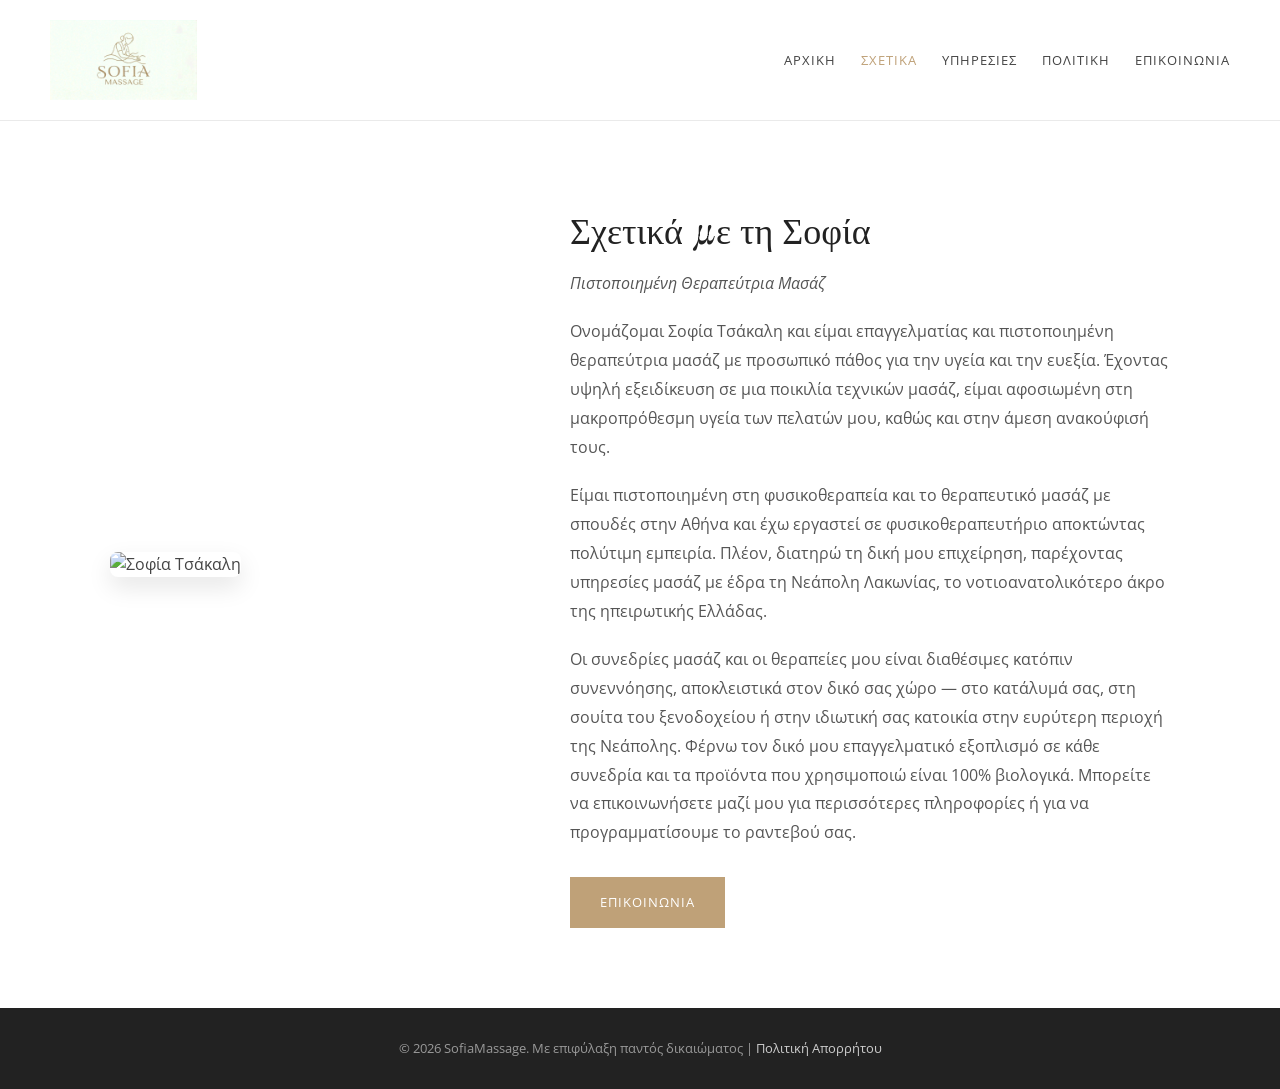
==== about.html @ c90dcd19 "dsa" ====
<!DOCTYPE html>
<html lang="el">
<head>
    <meta charset="UTF-8">
    <meta name="viewport" content="width=device-width, initial-scale=1.0">
    <title>Σχετικά | Sofia Massage</title>
    
    <!-- Google Fonts -->
    <link href="https://fonts.googleapis.com/css2?family=Playfair+Display:ital,wght@0,400;0,600;1,400&family=Open+Sans:wght@300;400;600&display=swap" rel="stylesheet">
    
    <!-- Custom CSS -->
    <link rel="stylesheet" href="style.css">
</head>
<body>

    <header>
        <div class="logo">
            <a href="index.html">
                <img src="sofiamassage.jpg" alt="Sofia Massage Logo" class="logo-img">
            </a>
        </div>
        <nav>
            <a href="index.html">Αρχική</a>
            <a href="about.html" class="active">Σχετικά</a>
            <a href="services.html">Υπηρεσίες</a>
            <a href="policy.html">Πολιτική</a>
            <a href="contact.html">Επικοινωνία</a>
        </nav>
    </header>

    <main>
        <section class="about-section">
            <div class="about-grid">
                <div class="about-image-container">
                    <img src="public/sofiamassage/sofia-portrait.jpg" alt="Σοφία Τσάκαλη" class="about-image">
                </div>
                <div class="about-content">
                    <h2>Σχετικά με τη Σοφία</h2>
                    <p class="about-subtitle">Πιστοποιημένη Θεραπεύτρια Μασάζ</p>
                    <p>Ονομάζομαι Σοφία Τσάκαλη και είμαι επαγγελματίας και πιστοποιημένη θεραπεύτρια μασάζ με προσωπικό πάθος για την υγεία και την ευεξία. Έχοντας υψηλή εξειδίκευση σε μια ποικιλία τεχνικών μασάζ, είμαι αφοσιωμένη στη μακροπρόθεσμη υγεία των πελατών μου, καθώς και στην άμεση ανακούφισή τους.</p>
                    <p>Είμαι πιστοποιημένη στη φυσικοθεραπεία και το θεραπευτικό μασάζ με σπουδές στην Αθήνα και έχω εργαστεί σε φυσικοθεραπευτήριο αποκτώντας πολύτιμη εμπειρία. Πλέον, διατηρώ τη δική μου επιχείρηση, παρέχοντας υπηρεσίες μασάζ με έδρα τη Νεάπολη Λακωνίας, το νοτιοανατολικότερο άκρο της ηπειρωτικής Ελλάδας.</p>
                    <p>Οι συνεδρίες μασάζ και οι θεραπείες μου είναι διαθέσιμες κατόπιν συνεννόησης, αποκλειστικά στον δικό σας χώρο — στο κατάλυμά σας, στη σουίτα του ξενοδοχείου ή στην ιδιωτική σας κατοικία στην ευρύτερη περιοχή της Νεάπολης. Φέρνω τον δικό μου επαγγελματικό εξοπλισμό σε κάθε συνεδρία και τα προϊόντα που χρησιμοποιώ είναι 100% βιολογικά. Μπορείτε να επικοινωνήσετε μαζί μου για περισσότερες πληροφορίες ή για να προγραμματίσουμε το ραντεβού σας.</p>
                    <a href="contact.html" class="btn-primary">ΕΠΙΚΟΙΝΩΝΙΑ</a>
                </div>
            </div>
        </section>
    </main>

    <footer>
        <p>&copy; 2026 SofiaMassage. Με επιφύλαξη παντός δικαιώματος | <a href="policy.html">Πολιτική Απορρήτου</a></p>
    </footer>

</body>
</html>
---- style.css ----
/* Βασικές Ρυθμίσεις */
* {
    box-sizing: border-box;
    margin: 0;
    padding: 0;
}
body {
    font-family: 'Open Sans', sans-serif;
    color: #444;
    background-color: #fff;
    line-height: 1.6;
}
h1, h2, h3, .logo-text {
    font-family: 'Playfair Display', serif;
    color: #222;
    font-weight: normal;
}
a {
    text-decoration: none;
    color: inherit;
}

/* Μενού Πλοήγησης (Header) */
header {
    display: flex;
    justify-content: space-between;
    align-items: center;
    padding: 20px 50px;
    background-color: #fff;
    border-bottom: 1px solid #eaeaea;
}
.logo-text {
    font-size: 28px;
    letter-spacing: 1px;
    color: #bfa178; /* Χρυσό/Μπεζ χρώμα σπα */
}
.logo-img {
    max-height: 80px;
    width: auto;
    display: block;
}
nav {
    display: flex;
    gap: 25px;
}
nav a {
    font-size: 13px;
    text-transform: uppercase;
    letter-spacing: 1px;
    transition: color 0.3s ease;
}
nav a:hover, nav a.active {
    color: #bfa178;
}

/* About Section */
.about-section {
    max-width: 1100px;
    margin: 80px auto;
    padding: 0 20px;
}

.about-grid {
    display: grid;
    grid-template-columns: 2fr 3fr; /* Η στήλη της εικόνας λίγο μικρότερη */
    gap: 60px;
    align-items: center;
}

.about-image {
    width: 100%;
    height: auto;
    border-radius: 8px;
    box-shadow: 0 10px 25px rgba(0, 0, 0, 0.1);
}

.about-content h2 {
    font-size: 36px;
    margin-bottom: 10px;
}

.about-subtitle {
    font-size: 16px;
    font-style: italic;
    color: #777;
    margin-bottom: 30px;
}

.about-content p {
    margin-bottom: 20px;
    color: #555;
    line-height: 1.8;
}

/* Κουμπί γενικής χρήσης */
.btn-primary {
    display: inline-block;
    background-color: #bfa178;
    color: #ffffff;
    padding: 15px 30px;
    text-transform: uppercase;
    font-size: 13px;
    letter-spacing: 1px;
    transition: background-color 0.3s ease;
    margin-top: 10px;
}
.btn-primary:hover {
    background-color: #a88a64; /* Πιο σκούρο στο hover */
}

/* Hero Section (Κεντρική Οθόνη) */
.hero-section {
    min-height: 80vh;
    display: flex;
    justify-content: center;
    align-items: center;
    background-image: linear-gradient(rgba(0, 0, 0, 0.4), rgba(0, 0, 0, 0.4)), url('https://images.unsplash.com/photo-1544161515-4ab6ce6db874?q=80&w=1920&auto=format&fit=crop');
    background-size: cover;
    background-position: center;
    text-align: center;
}
.hero-content {
    max-width: 800px;
    padding: 0 20px;
}
.hero-content h1 {
    color: #ffffff;
    font-family: 'Playfair Display', serif;
    font-size: 48px;
    margin-bottom: 15px;
}
.hero-subtitle {
    color: #ffffff;
    font-family: 'Open Sans', sans-serif;
    font-style: italic;
    font-size: 20px;
    margin-bottom: 30px;
}
.hero-btn {
    display: inline-block;
    background-color: #bfa178;
    color: #ffffff;
    padding: 15px 30px;
    text-transform: uppercase;
    transition: background-color 0.3s ease;
    margin-bottom: 15px;
}
.hero-btn:hover {
    background-color: #a88a64; /* Πιο σκούρο χρυσό/μπεζ στο hover */
}
.hero-phone {
    color: #ffffff;
    font-size: 14px;
}

/* Services Page */
.page-header {
    text-align: center;
    margin: 80px auto 60px;
    max-width: 800px;
    padding: 0 20px;
}
.page-header h1 {
    font-size: 36px;
    margin-bottom: 10px;
}
.page-header p {
    color: #777;
    font-style: italic;
    font-size: 16px;
}

.services-section {
    max-width: 1100px;
    margin: 0 auto 60px;
    padding: 0 20px;
}

.services-grid {
    display: grid;
    grid-template-columns: repeat(2, 1fr);
    gap: 30px;
}

.service-card {
    background-color: #fff;
    border: 1px solid #eaeaea;
    padding: 30px;
    transition: box-shadow 0.3s ease;
    display: flex;
    flex-direction: column;
}

.service-card:hover {
    box-shadow: 0 10px 30px rgba(0, 0, 0, 0.07);
}

.service-card h3 {
    color: #bfa178;
    font-size: 20px;
    margin-bottom: 10px;
}

.service-card h4 {
    font-family: 'Open Sans', sans-serif;
    font-weight: 600;
    font-size: 15px;
    color: #333;
    margin-bottom: 25px;
    flex-grow: 1; /* Σπρώχνει το link προς τα κάτω */
}

.service-card .card-link {
    font-size: 13px;
    text-transform: uppercase;
    letter-spacing: 1px;
    font-weight: 600;
    color: #222;
    border-bottom: 2px solid #bfa178;
    padding-bottom: 3px;
    transition: color 0.3s ease;
    align-self: flex-start;
}

.service-card .card-link:hover {
    color: #bfa178;
}

.services-cta {
    text-align: center;
    margin: 60px auto;
    padding: 30px;
    max-width: 700px;
    background-color: #fafafa;
    border: 1px solid #eee;
    color: #555;
    font-size: 15px;
    line-height: 1.7;
}

/* Contact Page Cards */
.contact-cards-section {
    max-width: 1200px;
    margin: 0 auto 60px;
    padding: 0 20px;
}

.contact-cards-grid {
    display: grid;
    grid-template-columns: repeat(3, 1fr);
    gap: 30px;
}

.contact-card {
    background-color: #fff;
    border: 1px solid #eaeaea;
    padding: 40px;
    text-align: center;
    transition: transform 0.3s ease, box-shadow 0.3s ease;
}

.contact-card:hover {
    transform: translateY(-5px);
    box-shadow: 0 15px 30px rgba(0, 0, 0, 0.08);
}

.contact-card h3 {
    color: #bfa178;
    font-size: 18px;
    text-transform: uppercase;
    letter-spacing: 1px;
    margin-bottom: 15px;
}

.contact-card p {
    font-size: 18px;
    word-wrap: break-word; /* For long emails */
}

.contact-card a {
    transition: color 0.3s ease;
}
.contact-card a:hover {
    color: #bfa178;
}

/* Footer */
footer {
    background-color: #222;
    color: #999;
    text-align: center;
    padding: 30px 20px;
    margin-top: 80px;
    font-size: 13px;
}
footer a {
    color: #ccc;
}

/* Responsive Design για Κινητά */
@media (max-width: 768px) {
    header {
        flex-direction: column;
        gap: 15px;
        padding: 20px;
    }
    nav {
        flex-wrap: wrap;
        justify-content: center;
    }
    .about-grid {
        grid-template-columns: 1fr;
        gap: 40px;
    }
    .services-grid {
        grid-template-columns: 1fr;
    }
    .contact-cards-grid {
        grid-template-columns: 1fr;
    }
}
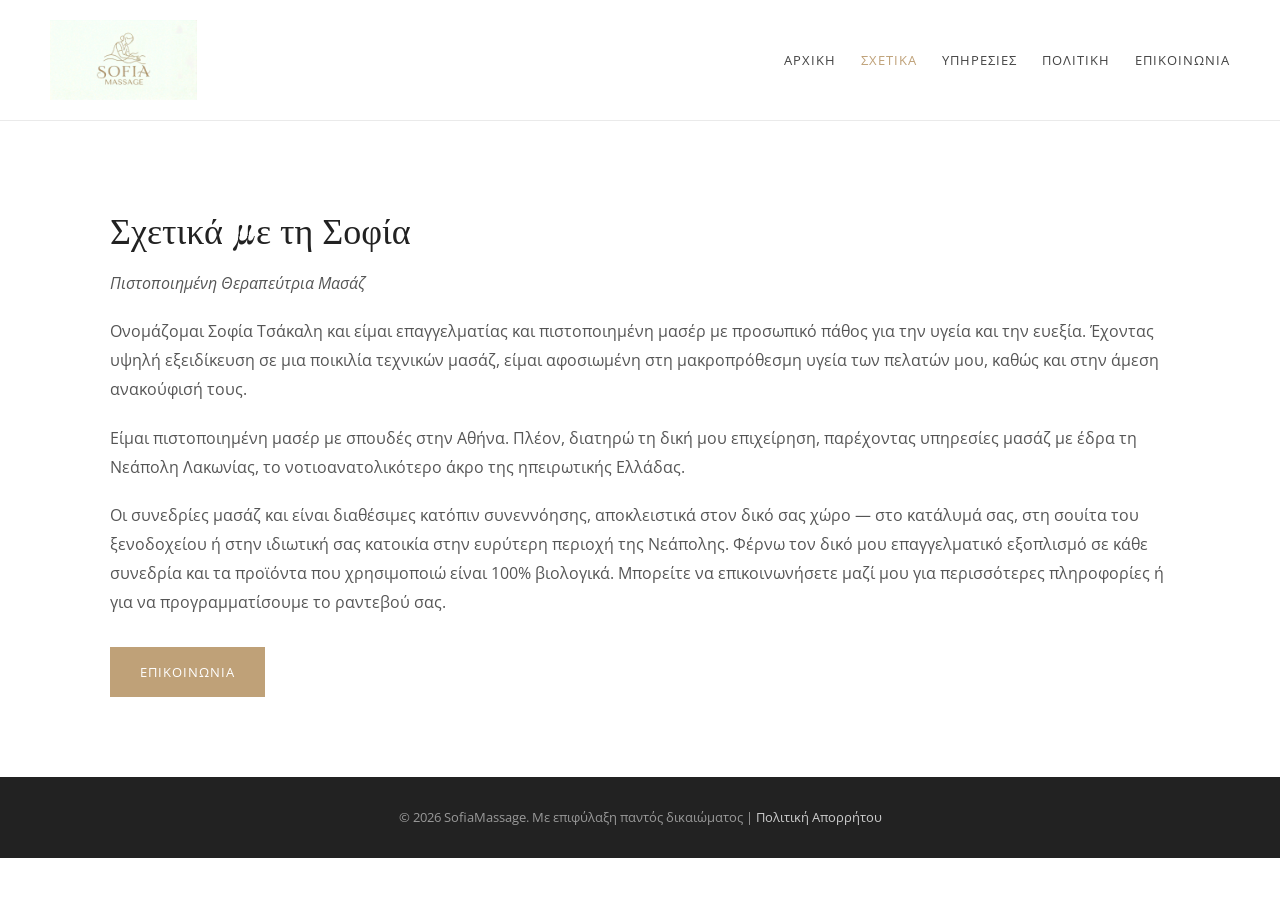
==== commit c5bee4de: "etoimo" ====
--- a/about.html
+++ b/about.html
@@ -31,15 +31,12 @@
     <main>
         <section class="about-section">
             <div class="about-grid">
-                <div class="about-image-container">
-                    <img src="public/sofiamassage/sofia-portrait.jpg" alt="Σοφία Τσάκαλη" class="about-image">
-                </div>
                 <div class="about-content">
                     <h2>Σχετικά με τη Σοφία</h2>
                     <p class="about-subtitle">Πιστοποιημένη Θεραπεύτρια Μασάζ</p>
-                    <p>Ονομάζομαι Σοφία Τσάκαλη και είμαι επαγγελματίας και πιστοποιημένη θεραπεύτρια μασάζ με προσωπικό πάθος για την υγεία και την ευεξία. Έχοντας υψηλή εξειδίκευση σε μια ποικιλία τεχνικών μασάζ, είμαι αφοσιωμένη στη μακροπρόθεσμη υγεία των πελατών μου, καθώς και στην άμεση ανακούφισή τους.</p>
-                    <p>Είμαι πιστοποιημένη στη φυσικοθεραπεία και το θεραπευτικό μασάζ με σπουδές στην Αθήνα και έχω εργαστεί σε φυσικοθεραπευτήριο αποκτώντας πολύτιμη εμπειρία. Πλέον, διατηρώ τη δική μου επιχείρηση, παρέχοντας υπηρεσίες μασάζ με έδρα τη Νεάπολη Λακωνίας, το νοτιοανατολικότερο άκρο της ηπειρωτικής Ελλάδας.</p>
-                    <p>Οι συνεδρίες μασάζ και οι θεραπείες μου είναι διαθέσιμες κατόπιν συνεννόησης, αποκλειστικά στον δικό σας χώρο — στο κατάλυμά σας, στη σουίτα του ξενοδοχείου ή στην ιδιωτική σας κατοικία στην ευρύτερη περιοχή της Νεάπολης. Φέρνω τον δικό μου επαγγελματικό εξοπλισμό σε κάθε συνεδρία και τα προϊόντα που χρησιμοποιώ είναι 100% βιολογικά. Μπορείτε να επικοινωνήσετε μαζί μου για περισσότερες πληροφορίες ή για να προγραμματίσουμε το ραντεβού σας.</p>
+                    <p>Ονομάζομαι Σοφία Τσάκαλη και είμαι επαγγελματίας και πιστοποιημένη μασέρ με προσωπικό πάθος για την υγεία και την ευεξία. Έχοντας υψηλή εξειδίκευση σε μια ποικιλία τεχνικών μασάζ, είμαι αφοσιωμένη στη μακροπρόθεσμη υγεία των πελατών μου, καθώς και στην άμεση ανακούφισή τους.</p>
+                    <p>Είμαι πιστοποιημένη μασέρ με σπουδές στην Αθήνα. Πλέον, διατηρώ τη δική μου επιχείρηση, παρέχοντας υπηρεσίες μασάζ με έδρα τη Νεάπολη Λακωνίας, το νοτιοανατολικότερο άκρο της ηπειρωτικής Ελλάδας.</p>
+                    <p>Οι συνεδρίες μασάζ και είναι διαθέσιμες κατόπιν συνεννόησης, αποκλειστικά στον δικό σας χώρο — στο κατάλυμά σας, στη σουίτα του ξενοδοχείου ή στην ιδιωτική σας κατοικία στην ευρύτερη περιοχή της Νεάπολης. Φέρνω τον δικό μου επαγγελματικό εξοπλισμό σε κάθε συνεδρία και τα προϊόντα που χρησιμοποιώ είναι 100% βιολογικά. Μπορείτε να επικοινωνήσετε μαζί μου για περισσότερες πληροφορίες ή για να προγραμματίσουμε το ραντεβού σας.</p>
                     <a href="contact.html" class="btn-primary">ΕΠΙΚΟΙΝΩΝΙΑ</a>
                 </div>
             </div>
--- a/style.css
+++ b/style.css
@@ -62,7 +62,7 @@
 
 .about-grid {
     display: grid;
-    grid-template-columns: 2fr 3fr; /* Η στήλη της εικόνας λίγο μικρότερη */
+    grid-template-columns: 1fr;
     gap: 60px;
     align-items: center;
 }
@@ -284,6 +284,39 @@
     color: #bfa178;
 }
 
+/* Policy Page */
+.policy-container {
+    max-width: 800px;
+    margin: 60px auto;
+    padding: 0 20px;
+    line-height: 1.8;
+    color: #555;
+}
+
+.policy-section {
+    margin-bottom: 40px;
+}
+
+.policy-section h2 {
+    color: #bfa178;
+    font-size: 24px;
+    margin-bottom: 15px;
+}
+
+.policy-section p {
+    margin-bottom: 15px;
+    font-size: 16px;
+}
+
+.policy-section blockquote {
+    background-color: #fcfcfc;
+    border-left: 4px solid #bfa178;
+    padding: 20px;
+    margin: 25px 0;
+    font-style: italic;
+    color: #333;
+}
+
 /* Footer */
 footer {
     background-color: #222;
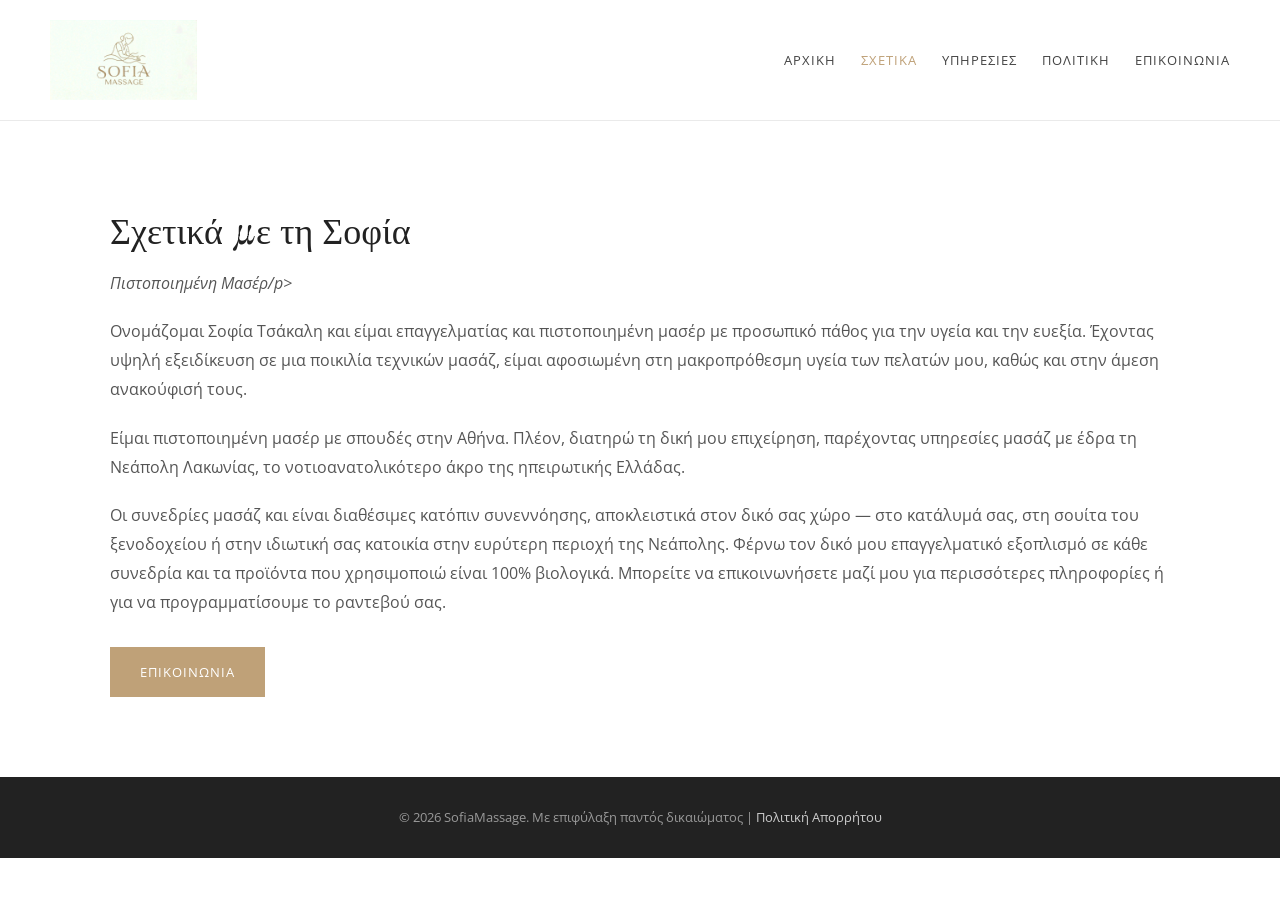
==== commit fac7bc4c: "ds" ====
--- a/about.html
+++ b/about.html
@@ -33,7 +33,7 @@
             <div class="about-grid">
                 <div class="about-content">
                     <h2>Σχετικά με τη Σοφία</h2>
-                    <p class="about-subtitle">Πιστοποιημένη Θεραπεύτρια Μασάζ</p>
+                    <p class="about-subtitle">Πιστοποιημένη Μασέρ/p>
                     <p>Ονομάζομαι Σοφία Τσάκαλη και είμαι επαγγελματίας και πιστοποιημένη μασέρ με προσωπικό πάθος για την υγεία και την ευεξία. Έχοντας υψηλή εξειδίκευση σε μια ποικιλία τεχνικών μασάζ, είμαι αφοσιωμένη στη μακροπρόθεσμη υγεία των πελατών μου, καθώς και στην άμεση ανακούφισή τους.</p>
                     <p>Είμαι πιστοποιημένη μασέρ με σπουδές στην Αθήνα. Πλέον, διατηρώ τη δική μου επιχείρηση, παρέχοντας υπηρεσίες μασάζ με έδρα τη Νεάπολη Λακωνίας, το νοτιοανατολικότερο άκρο της ηπειρωτικής Ελλάδας.</p>
                     <p>Οι συνεδρίες μασάζ και είναι διαθέσιμες κατόπιν συνεννόησης, αποκλειστικά στον δικό σας χώρο — στο κατάλυμά σας, στη σουίτα του ξενοδοχείου ή στην ιδιωτική σας κατοικία στην ευρύτερη περιοχή της Νεάπολης. Φέρνω τον δικό μου επαγγελματικό εξοπλισμό σε κάθε συνεδρία και τα προϊόντα που χρησιμοποιώ είναι 100% βιολογικά. Μπορείτε να επικοινωνήσετε μαζί μου για περισσότερες πληροφορίες ή για να προγραμματίσουμε το ραντεβού σας.</p>
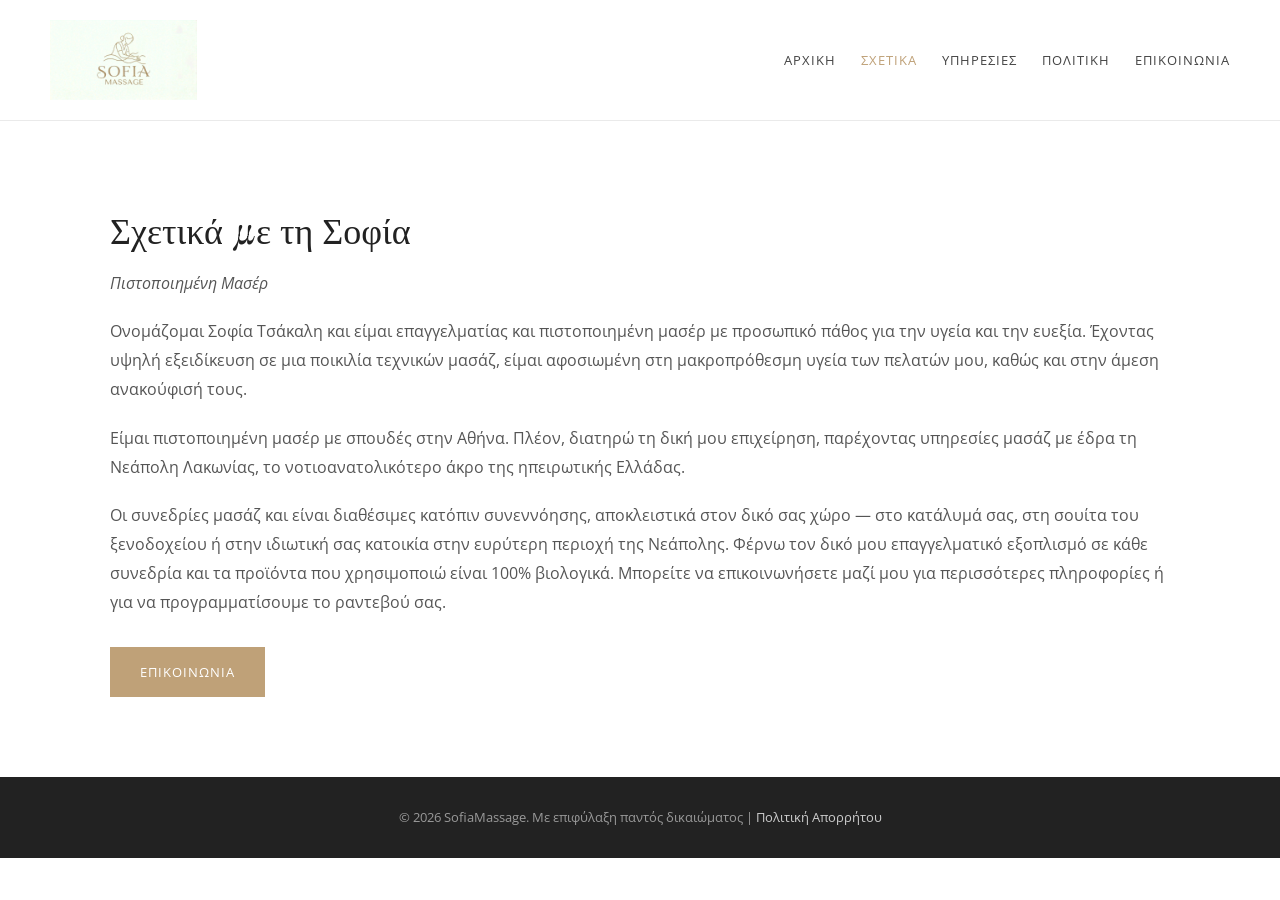
==== commit 0aac2525: "s" ====
--- a/about.html
+++ b/about.html
@@ -33,7 +33,7 @@
             <div class="about-grid">
                 <div class="about-content">
                     <h2>Σχετικά με τη Σοφία</h2>
-                    <p class="about-subtitle">Πιστοποιημένη Μασέρ/p>
+                    <p class="about-subtitle">Πιστοποιημένη Μασέρ </p>
                     <p>Ονομάζομαι Σοφία Τσάκαλη και είμαι επαγγελματίας και πιστοποιημένη μασέρ με προσωπικό πάθος για την υγεία και την ευεξία. Έχοντας υψηλή εξειδίκευση σε μια ποικιλία τεχνικών μασάζ, είμαι αφοσιωμένη στη μακροπρόθεσμη υγεία των πελατών μου, καθώς και στην άμεση ανακούφισή τους.</p>
                     <p>Είμαι πιστοποιημένη μασέρ με σπουδές στην Αθήνα. Πλέον, διατηρώ τη δική μου επιχείρηση, παρέχοντας υπηρεσίες μασάζ με έδρα τη Νεάπολη Λακωνίας, το νοτιοανατολικότερο άκρο της ηπειρωτικής Ελλάδας.</p>
                     <p>Οι συνεδρίες μασάζ και είναι διαθέσιμες κατόπιν συνεννόησης, αποκλειστικά στον δικό σας χώρο — στο κατάλυμά σας, στη σουίτα του ξενοδοχείου ή στην ιδιωτική σας κατοικία στην ευρύτερη περιοχή της Νεάπολης. Φέρνω τον δικό μου επαγγελματικό εξοπλισμό σε κάθε συνεδρία και τα προϊόντα που χρησιμοποιώ είναι 100% βιολογικά. Μπορείτε να επικοινωνήσετε μαζί μου για περισσότερες πληροφορίες ή για να προγραμματίσουμε το ραντεβού σας.</p>
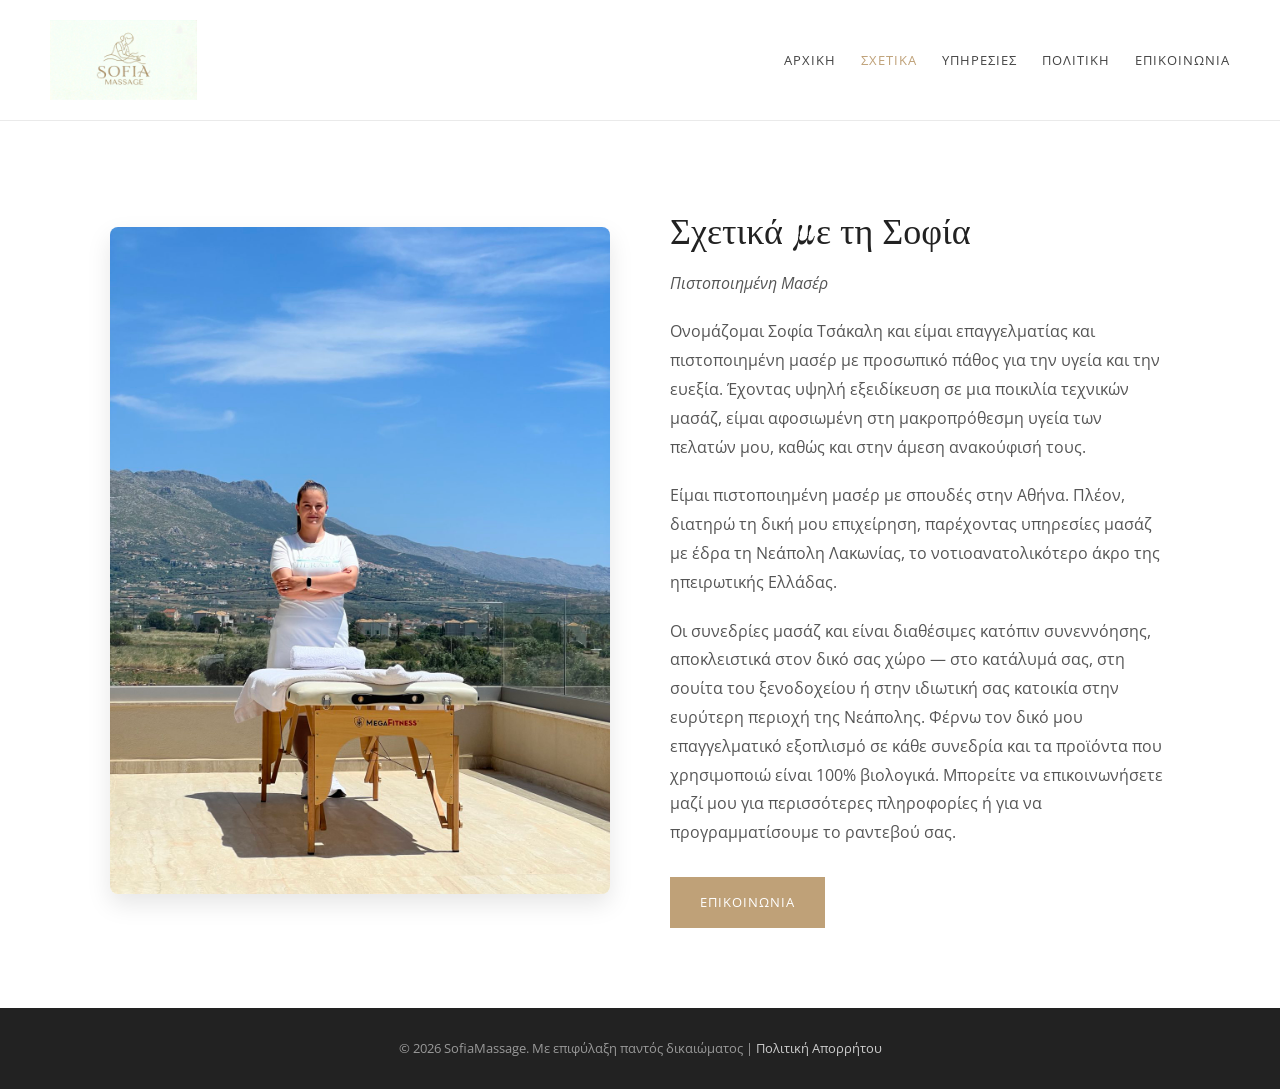
==== commit ad9b2504: "sa'" ====
--- a/about.html
+++ b/about.html
@@ -31,6 +31,9 @@
     <main>
         <section class="about-section">
             <div class="about-grid">
+                <div>
+                    <img src="sxetika.jpg" alt="Η Σοφία και ο εξοπλισμός της" class="about-image">
+                </div>
                 <div class="about-content">
                     <h2>Σχετικά με τη Σοφία</h2>
                     <p class="about-subtitle">Πιστοποιημένη Μασέρ </p>
--- a/style.css
+++ b/style.css
@@ -62,7 +62,7 @@
 
 .about-grid {
     display: grid;
-    grid-template-columns: 1fr;
+    grid-template-columns: 1fr 1fr;
     gap: 60px;
     align-items: center;
 }
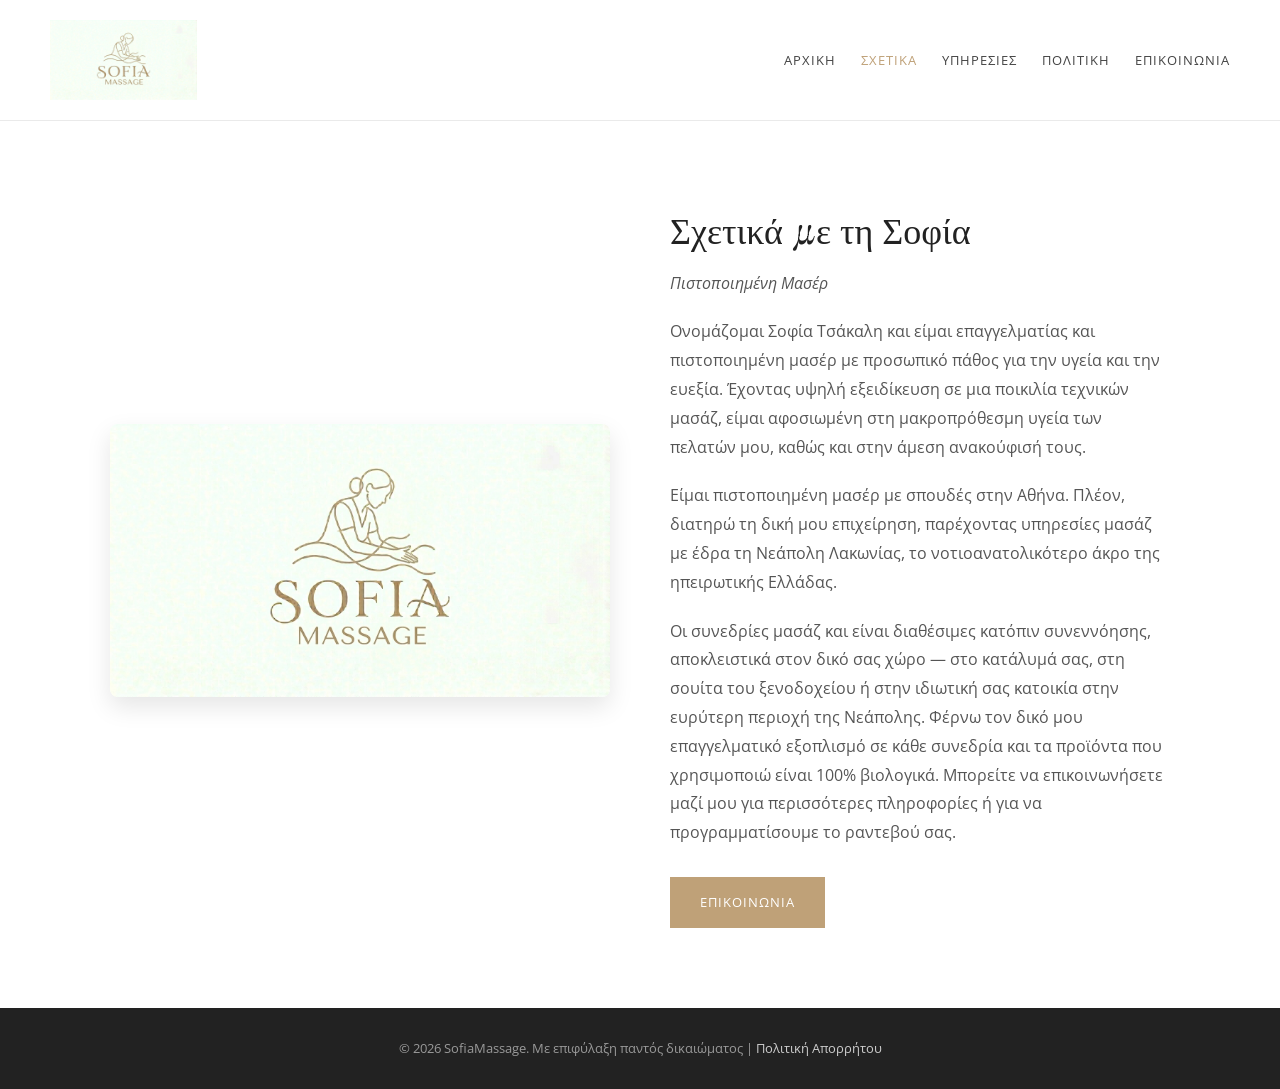
==== commit 1554d7f0: "s" ====
--- a/about.html
+++ b/about.html
@@ -32,7 +32,7 @@
         <section class="about-section">
             <div class="about-grid">
                 <div>
-                    <img src="sxetika.jpg" alt="Η Σοφία και ο εξοπλισμός της" class="about-image">
+                    <img src="sofiamassage.jpg" alt="Η Σοφία, η μασέρ σας" class="about-image">
                 </div>
                 <div class="about-content">
                     <h2>Σχετικά με τη Σοφία</h2>
